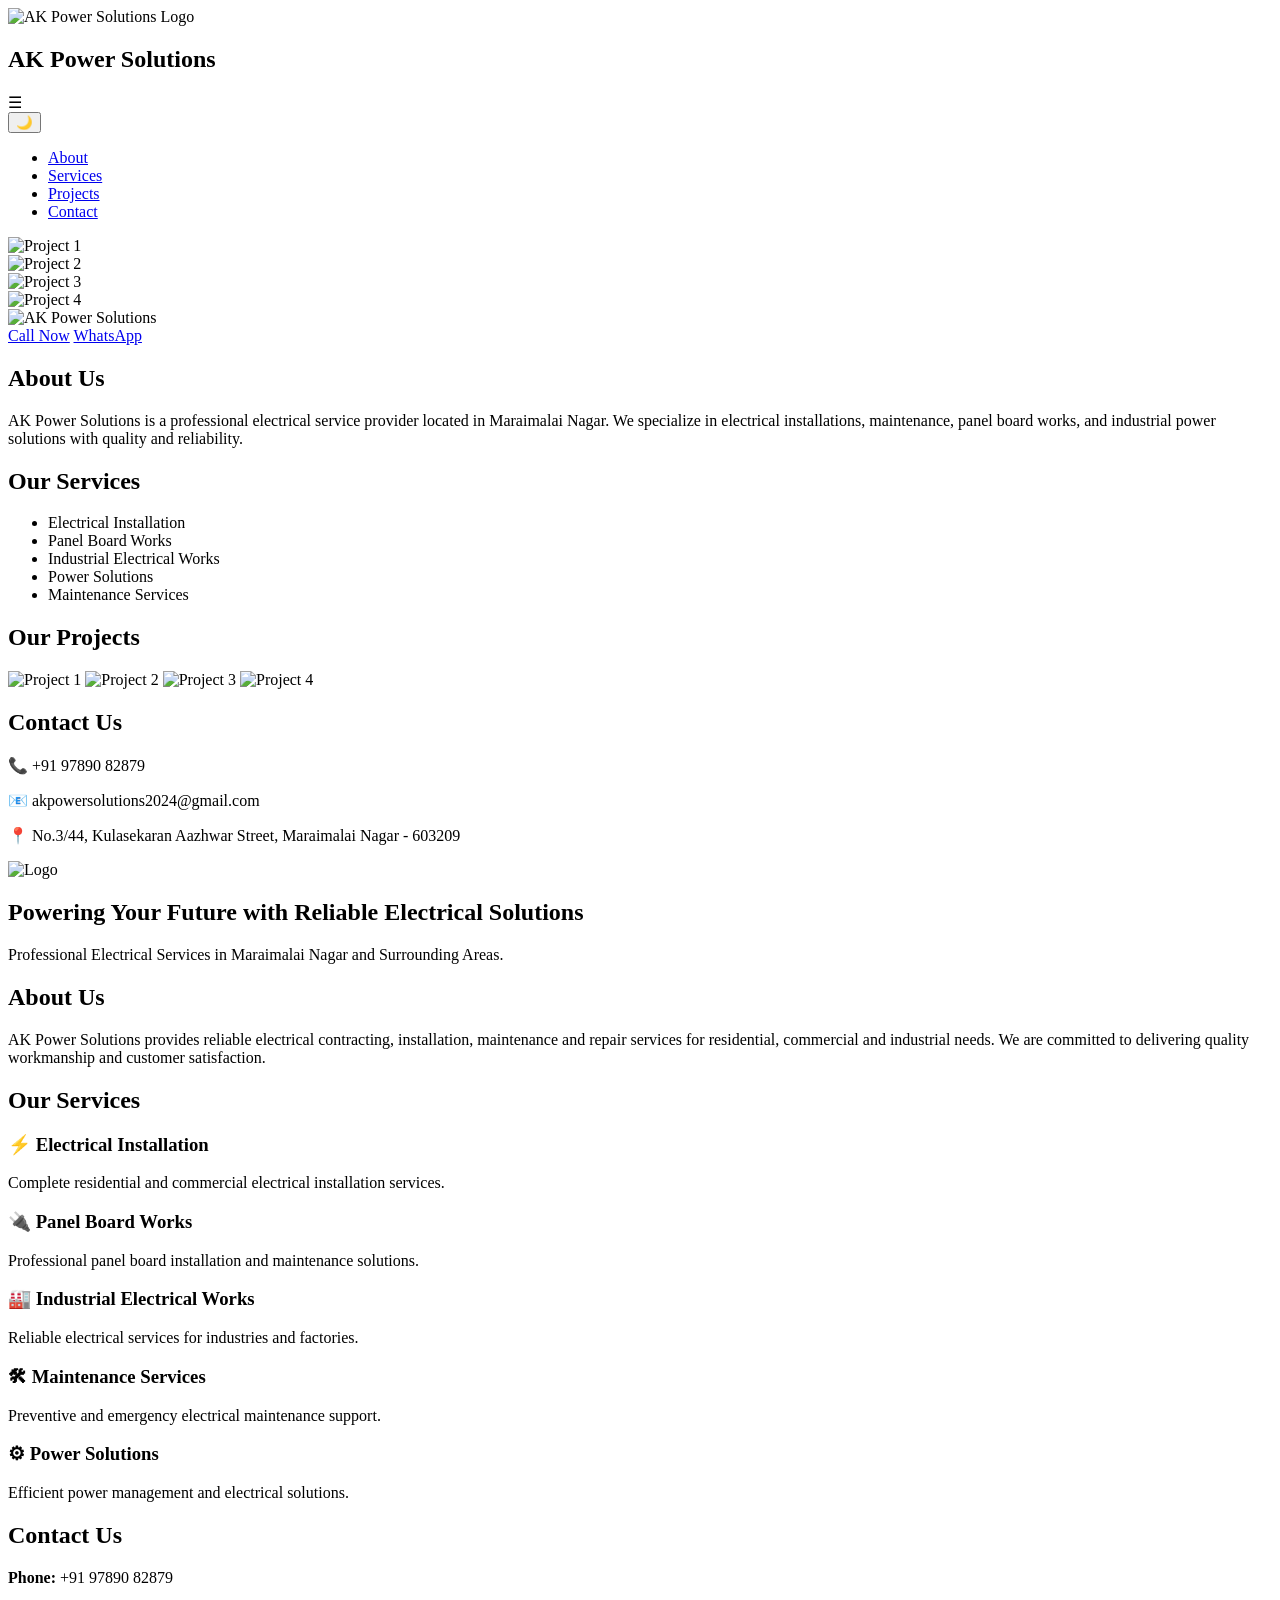
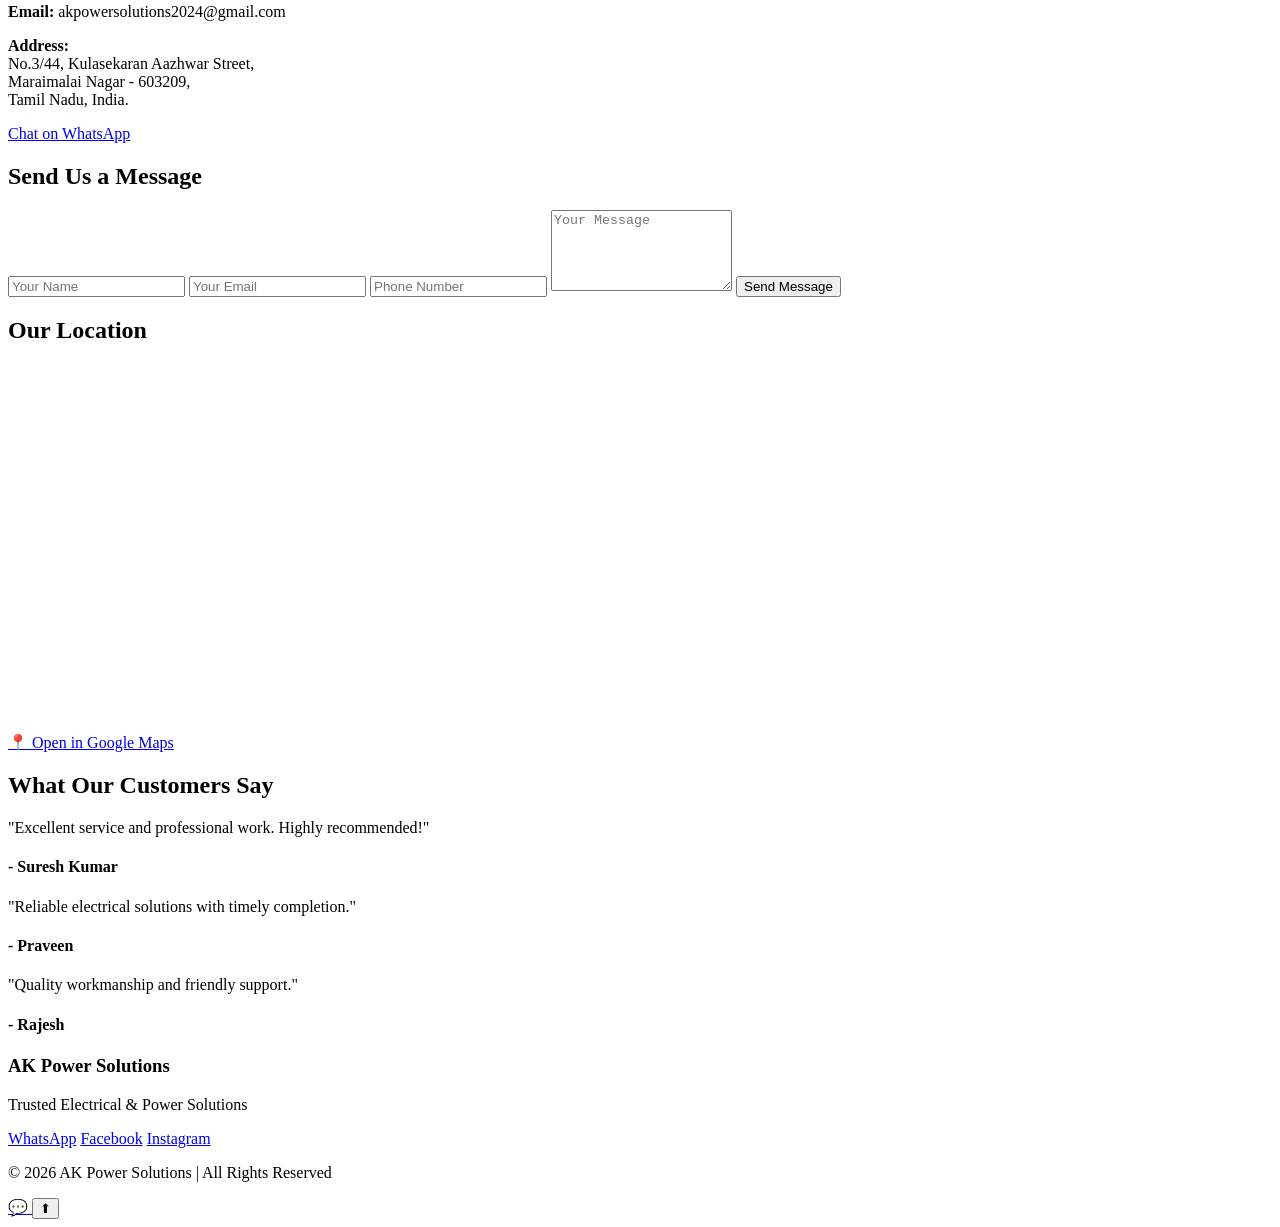
==== index.htm @ b032b279 "Add files via upload" ====
<!DOCTYPE html>
<html lang="en">
<head>
    <meta charset="UTF-8">
    <meta name="viewport" content="width=device-width, initial-scale=1.0">
    <title>AK Power Solutions</title>
    <link rel="stylesheet" href="css/style.css">
</head>
<body>

<header>
<nav class="navbar">
    <div class="logo">
        <img src="images/ak logo chat gpt.jpg" alt="AK Power Solutions Logo">
        <h2>AK Power Solutions</h2>
    </div>

    <div class="menu-toggle" onclick="toggleMenu()">
        ☰
    </div>

<button id="themeBtn" onclick="toggleTheme()">🌙</button>

    <ul class="nav-links">
        <li><a href="#about">About</a></li>
        <li><a href="#services">Services</a></li>
        <li><a href="#gallery">Projects</a></li>
        <li><a href="#contact">Contact</a></li>
    </ul>
</nav>

</header>
<section class="slider">
    <div class="slides fade">
        <img src="images/ak work pic 4.jpg" alt="Project 1">
    </div>

    <div class="slides fade">
        <img src="images/ak work pic 3.jpg" alt="Project 2">
    </div>

    <div class="slides fade">
        <img src="images/ak work pic 1.jpg" alt="Project 3">
    </div>
	
    <div class="slides fade">
        <img src="images/work 3.jpg" alt="Project 4">
    </div>
</section>

<!-- Hero Section -->
<section class="hero">
    <div class="hero-content">
	<img src="images/ak logo chat gpt small.png" class="hero-logo" alt="AK Power Solutions">
     

        <div class="hero-buttons">
            <a href="tel:+919789082879" class="btn">Call Now</a>
            <a href="https://wa.me/919789082879" class="btn btn-whatsapp">WhatsApp</a>
        </div>
    </div>
</section>

<!-- About Section -->
<section id="about">
    <h2>About Us</h2>
    <p>
        AK Power Solutions is a professional electrical service provider located in
        Maraimalai Nagar. We specialize in electrical installations, maintenance,
        panel board works, and industrial power solutions with quality and reliability.
    </p>
</section>

<!-- Services Section -->
<section id="services">
    <h2>Our Services</h2>
    <ul>
        <li>Electrical Installation</li>
        <li>Panel Board Works</li>
        <li>Industrial Electrical Works</li>
        <li>Power Solutions</li>
        <li>Maintenance Services</li>
    </ul>
</section>
<section id="gallery">
    <h2>Our Projects</h2>

    <div class="gallery-container">
        <img src="images/work1.jpg" alt="Project 1">
        <img src="images/ak work pic 1.jpg" alt="Project 2">
        <img src="images/work 3.jpg" alt="Project 3">
        <img src="images/work 2.jpg" alt="Project 4">
    </div>
</section>

<!-- Contact Section -->
<section id="contact">
    <h2>Contact Us</h2>
    <p>📞 +91 97890 82879</p>
    <p>📧 akpowersolutions2024@gmail.com</p>
    <p>📍 No.3/44, Kulasekaran Aazhwar Street, Maraimalai Nagar - 603209</p>
</section>
<section id="home" class="hero">
    <img src="images/ak logo chat gpt small.png" alt="Logo">
    <h1>Powering Your Future with Reliable Electrical Solutions</h1>
    <p>Professional Electrical Services in Maraimalai Nagar and Surrounding Areas.</p>
</section>

<section id="about">
    <h2>About Us</h2>
    <p>
        AK Power Solutions provides reliable electrical contracting, installation,
        maintenance and repair services for residential, commercial and industrial needs.
        We are committed to delivering quality workmanship and customer satisfaction.
    </p>
</section>

<section id="services">
    <h2>Our Services</h2>

    <div class="service-container">

        <div class="service-card">
            <h3>⚡ Electrical Installation</h3>
            <p>Complete residential and commercial electrical installation services.</p>
        </div>

        <div class="service-card">
            <h3>🔌 Panel Board Works</h3>
            <p>Professional panel board installation and maintenance solutions.</p>
        </div>

        <div class="service-card">
            <h3>🏭 Industrial Electrical Works</h3>
            <p>Reliable electrical services for industries and factories.</p>
        </div>

        <div class="service-card">
            <h3>🛠 Maintenance Services</h3>
            <p>Preventive and emergency electrical maintenance support.</p>
        </div>

        <div class="service-card">
            <h3>⚙ Power Solutions</h3>
            <p>Efficient power management and electrical solutions.</p>
        </div>

    </div>
</section>

<section id="contact">
    <h2>Contact Us</h2>

    <p><strong>Phone:</strong> +91 97890 82879</p>
    <p><strong>Email:</strong> akpowersolutions2024@gmail.com</p>
    <p><strong>Address:</strong><br>
        No.3/44, Kulasekaran Aazhwar Street,<br>
        Maraimalai Nagar - 603209,<br>
        Tamil Nadu, India.
    </p>

    <a class="whatsapp"
       href="https://wa.me/919789082879"
       target="_blank">
        Chat on WhatsApp
    </a>
	
</section>
<!-- Contact Form -->
<section id="message">
    <h2>Send Us a Message</h2>

    <form class="contact-form">
        <input type="text" placeholder="Your Name" required>
        <input type="email" placeholder="Your Email">
        <input type="tel" placeholder="Phone Number">
        <textarea placeholder="Your Message" rows="5"></textarea>
        <button type="submit">Send Message</button>
    </form>
</section>

<!-- Google Map -->
<section id="location">
    <h2>Our Location</h2>

    <iframe
        src="https://www.google.com/maps?q=AK%20Power%20Solutions%20Maraimalai%20Nagar&output=embed"
        width="100%"
        height="350"
        style="border:0;"
        allowfullscreen=""
        loading="lazy">
    </iframe>

    <p>
        <a href="https://maps.app.goo.gl/WEVHHeFkLwWEsLcM6?g_st=awb" target="_blank">
            📍 Open in Google Maps
        </a>
    </p>
</section>
<!-- Testimonials -->
<section id="testimonials">
    <h2>What Our Customers Say</h2>

    <div class="testimonial-container">

        <div class="testimonial-card">
            <p>"Excellent service and professional work. Highly recommended!"</p>
            <h4>- Suresh Kumar</h4>
        </div>

        <div class="testimonial-card">
            <p>"Reliable electrical solutions with timely completion."</p>
            <h4>- Praveen</h4>
        </div>

        <div class="testimonial-card">
            <p>"Quality workmanship and friendly support."</p>
            <h4>- Rajesh</h4>
        </div>

    </div>
</section>
<footer>
    <h3>AK Power Solutions</h3>
    <p>Trusted Electrical & Power Solutions</p>

    <div class="social-links">
        <a href="https://wa.me/919789082879">WhatsApp</a>
        <a href="#">Facebook</a>
        <a href="#">Instagram</a>
    </div>

    <p>© 2026 AK Power Solutions | All Rights Reserved</p>
</footer>

<!-- WhatsApp Floating Button -->
<a href="https://wa.me/919789082879" class="whatsapp-float" target="_blank">
    💬
</a>

<!-- Back to Top Button -->
<button id="topBtn" onclick="topFunction()">⬆</button>

<script src="js/script.js"></script>

</body>
</html>
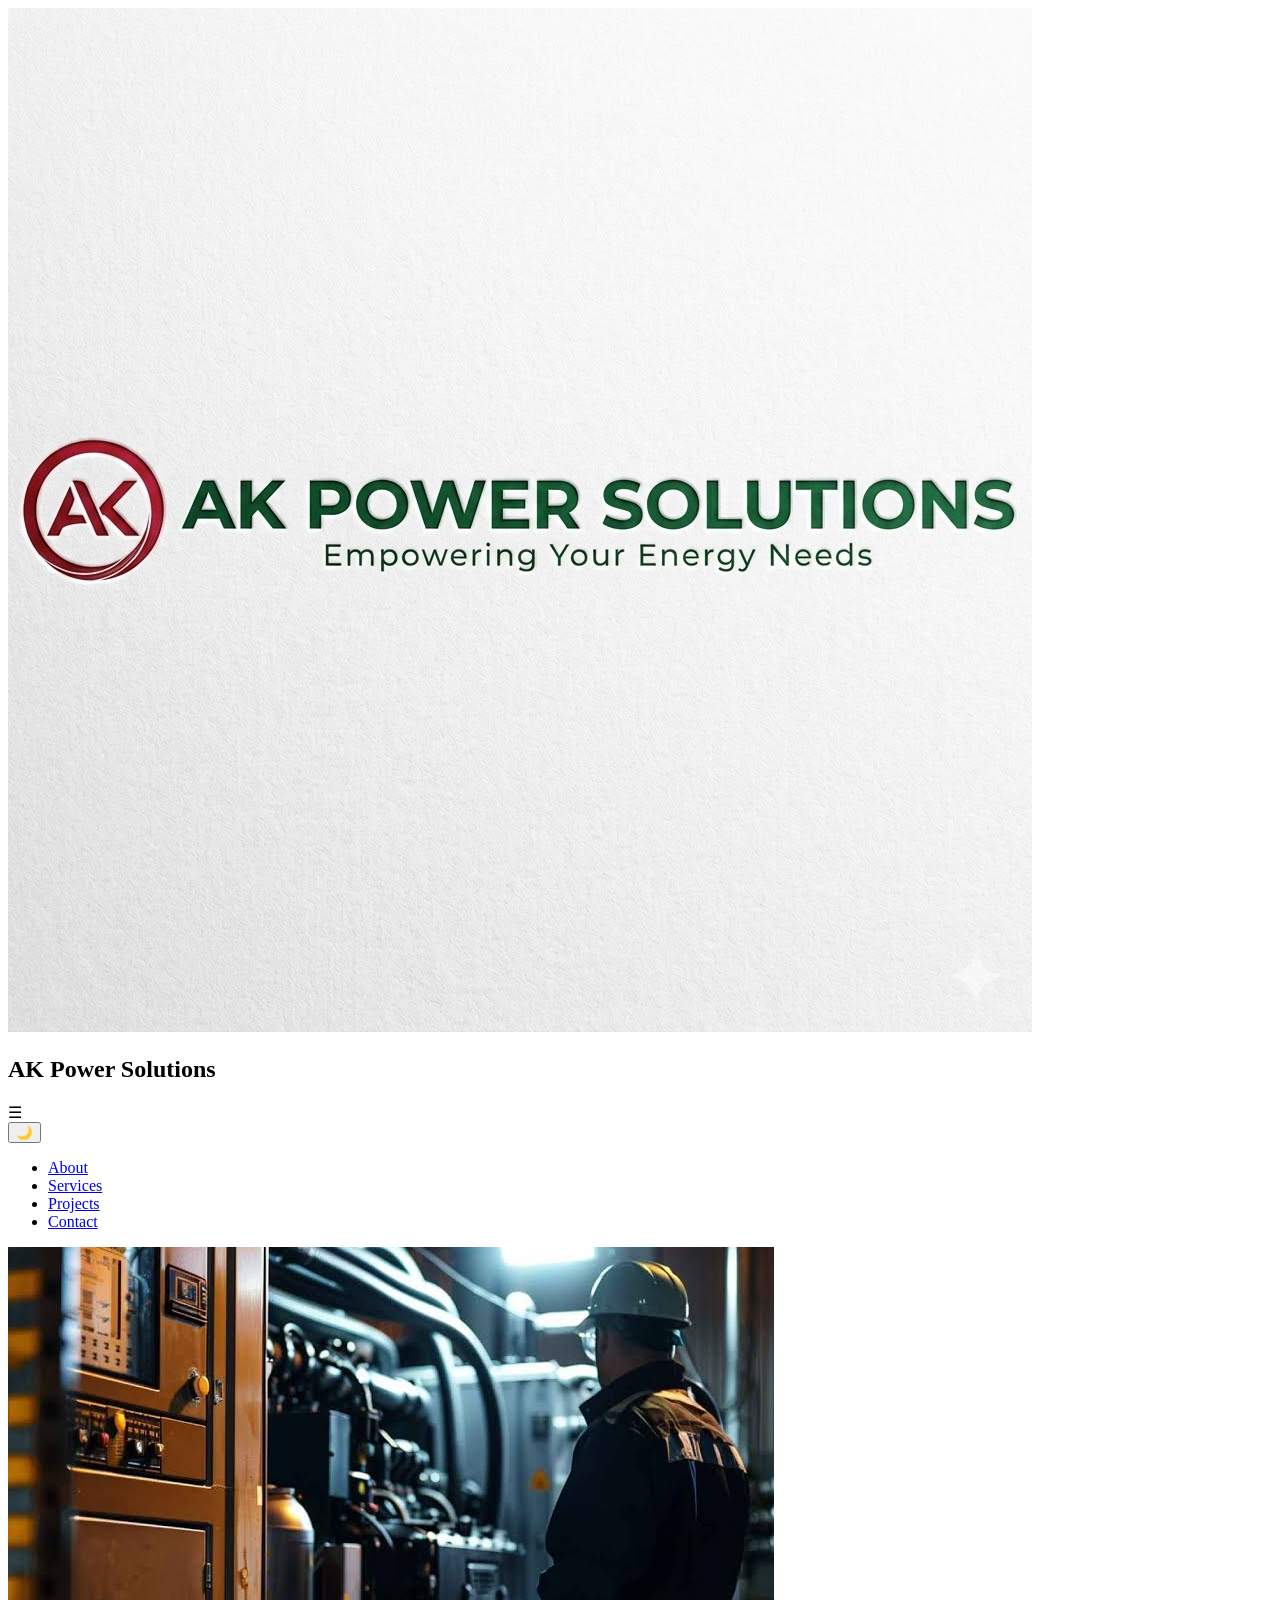
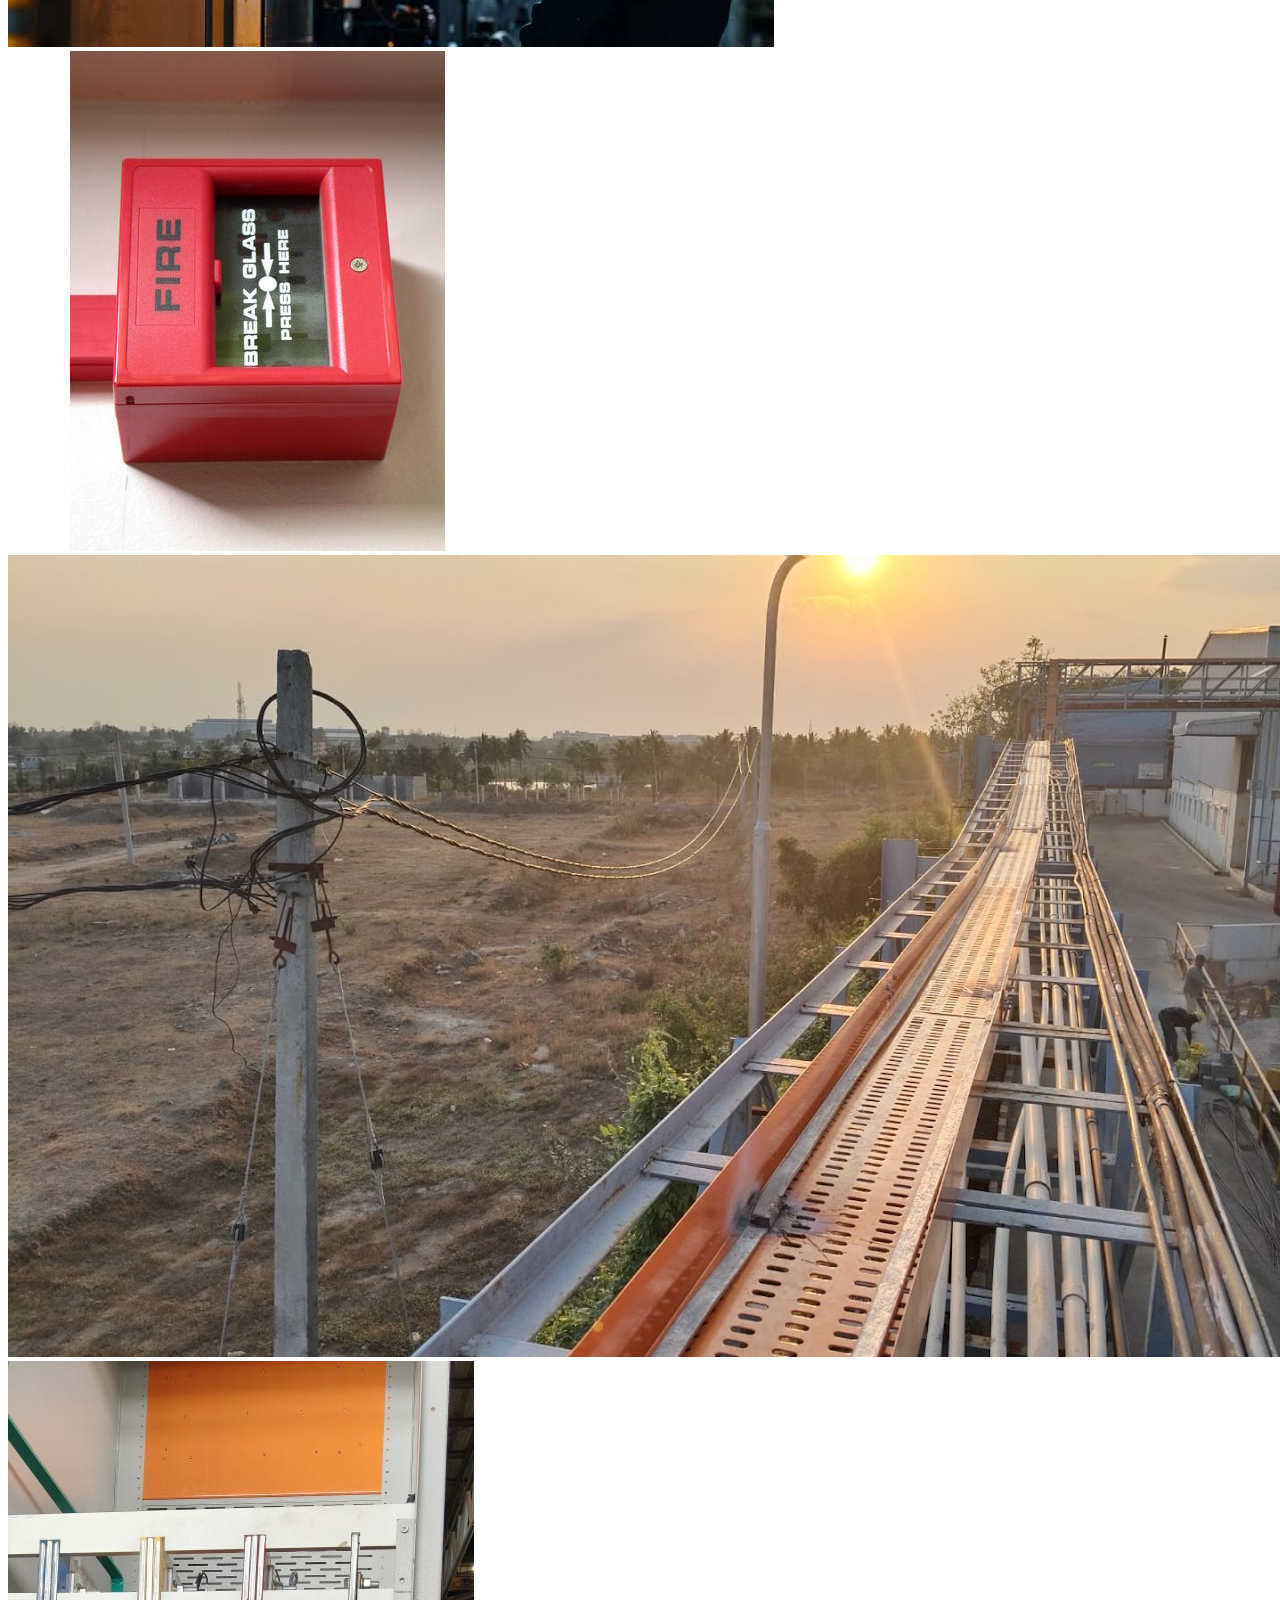
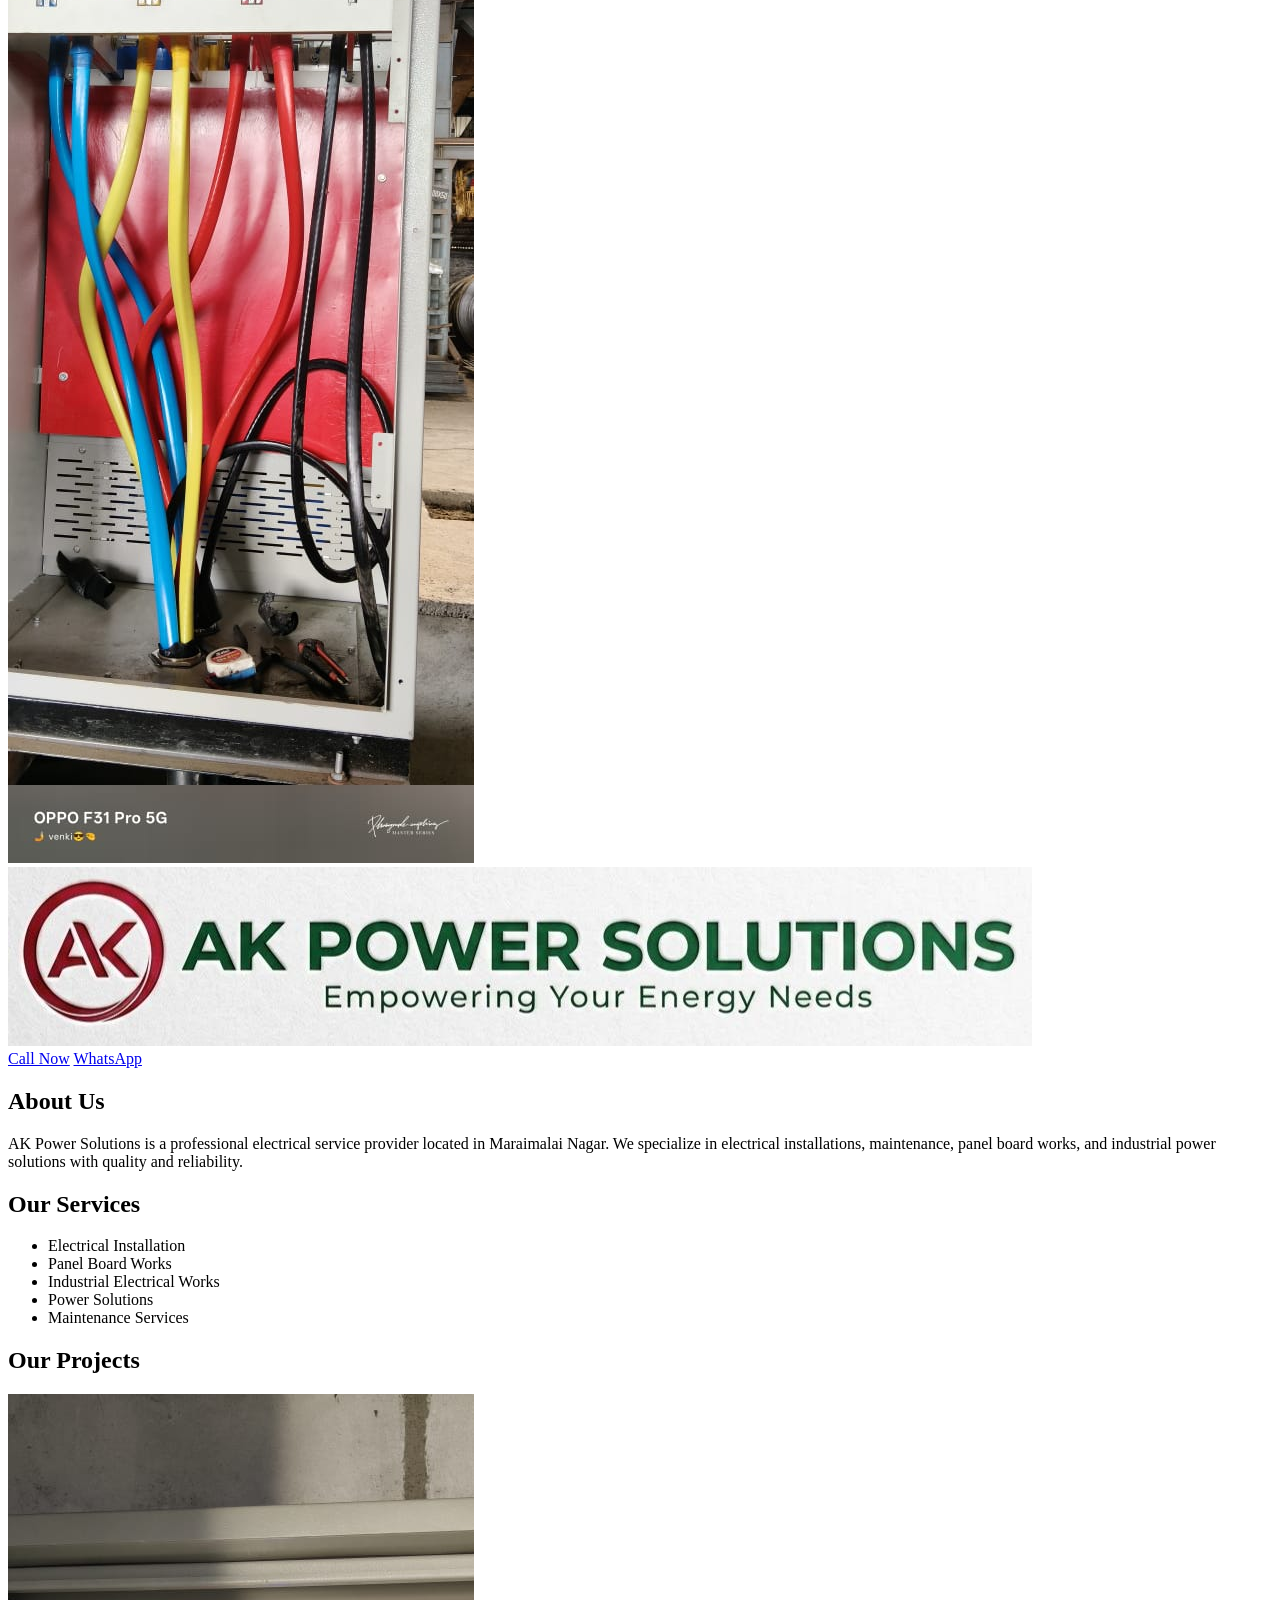
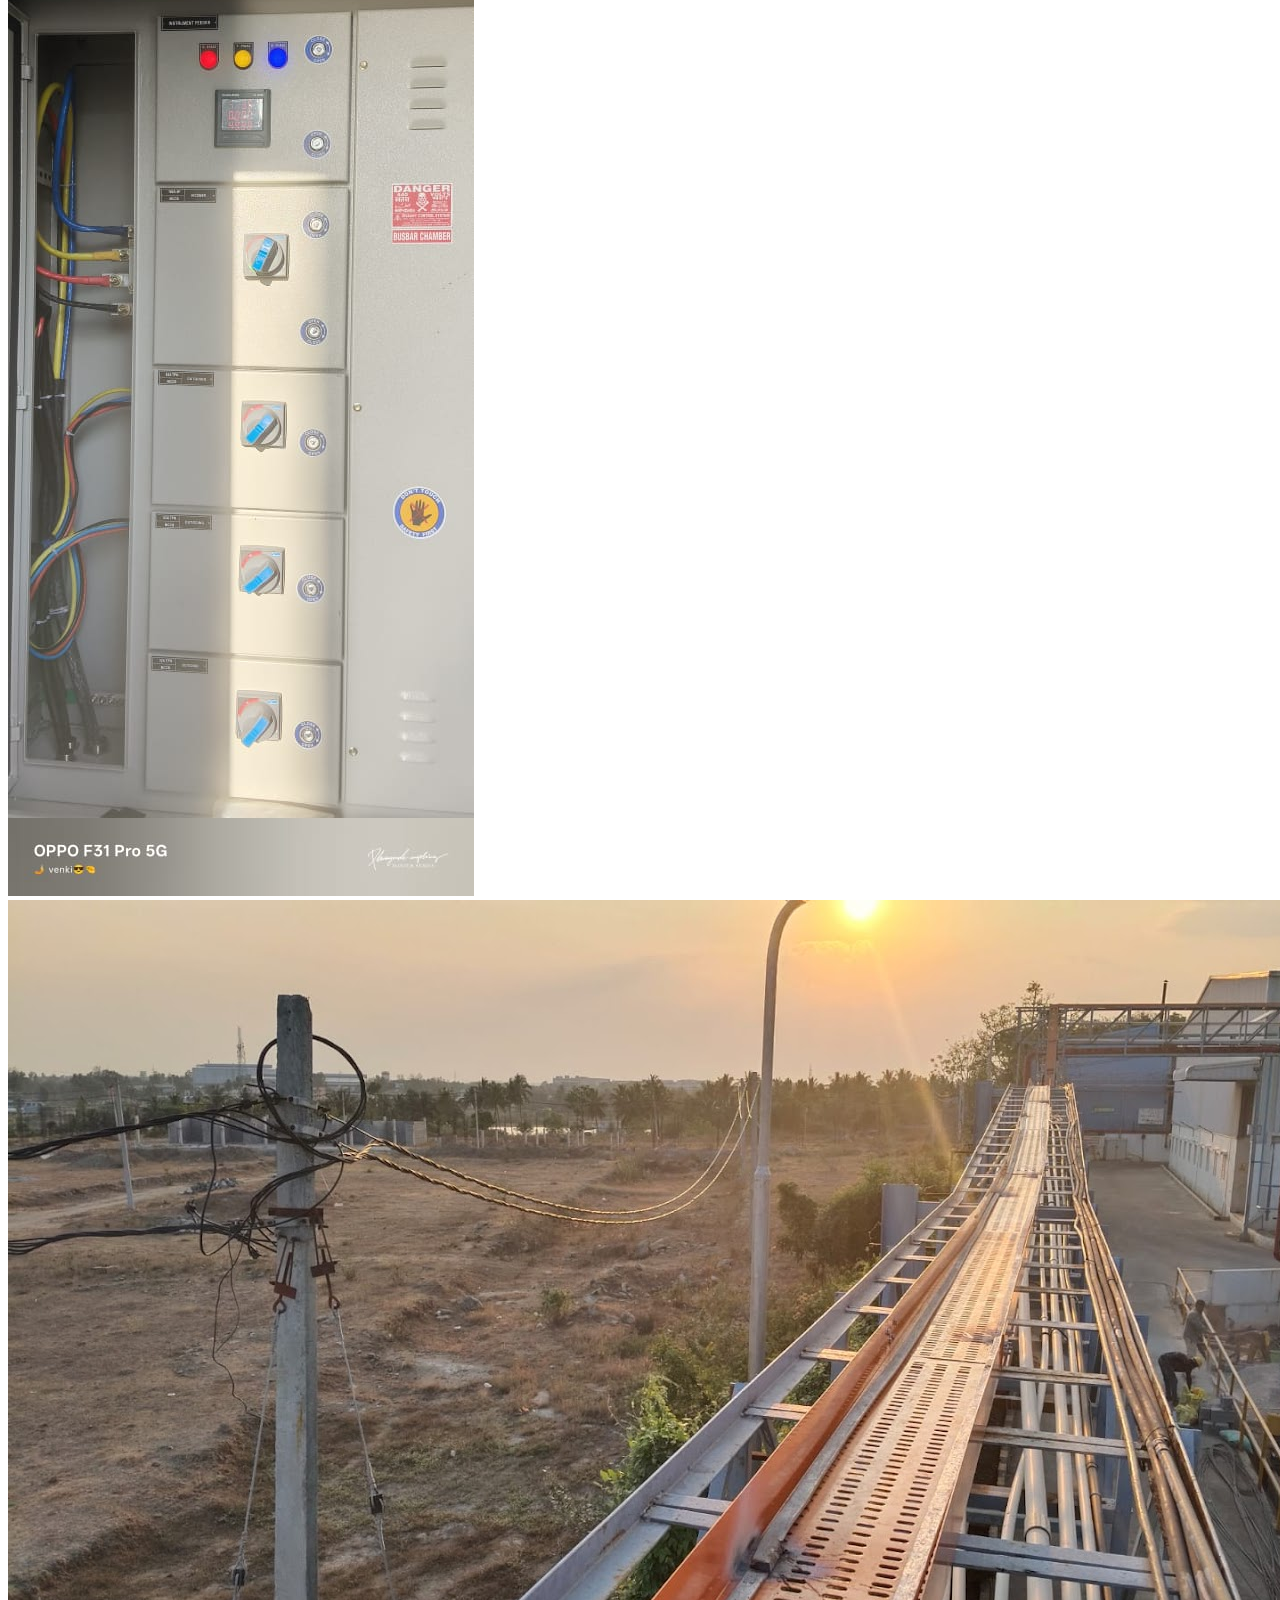
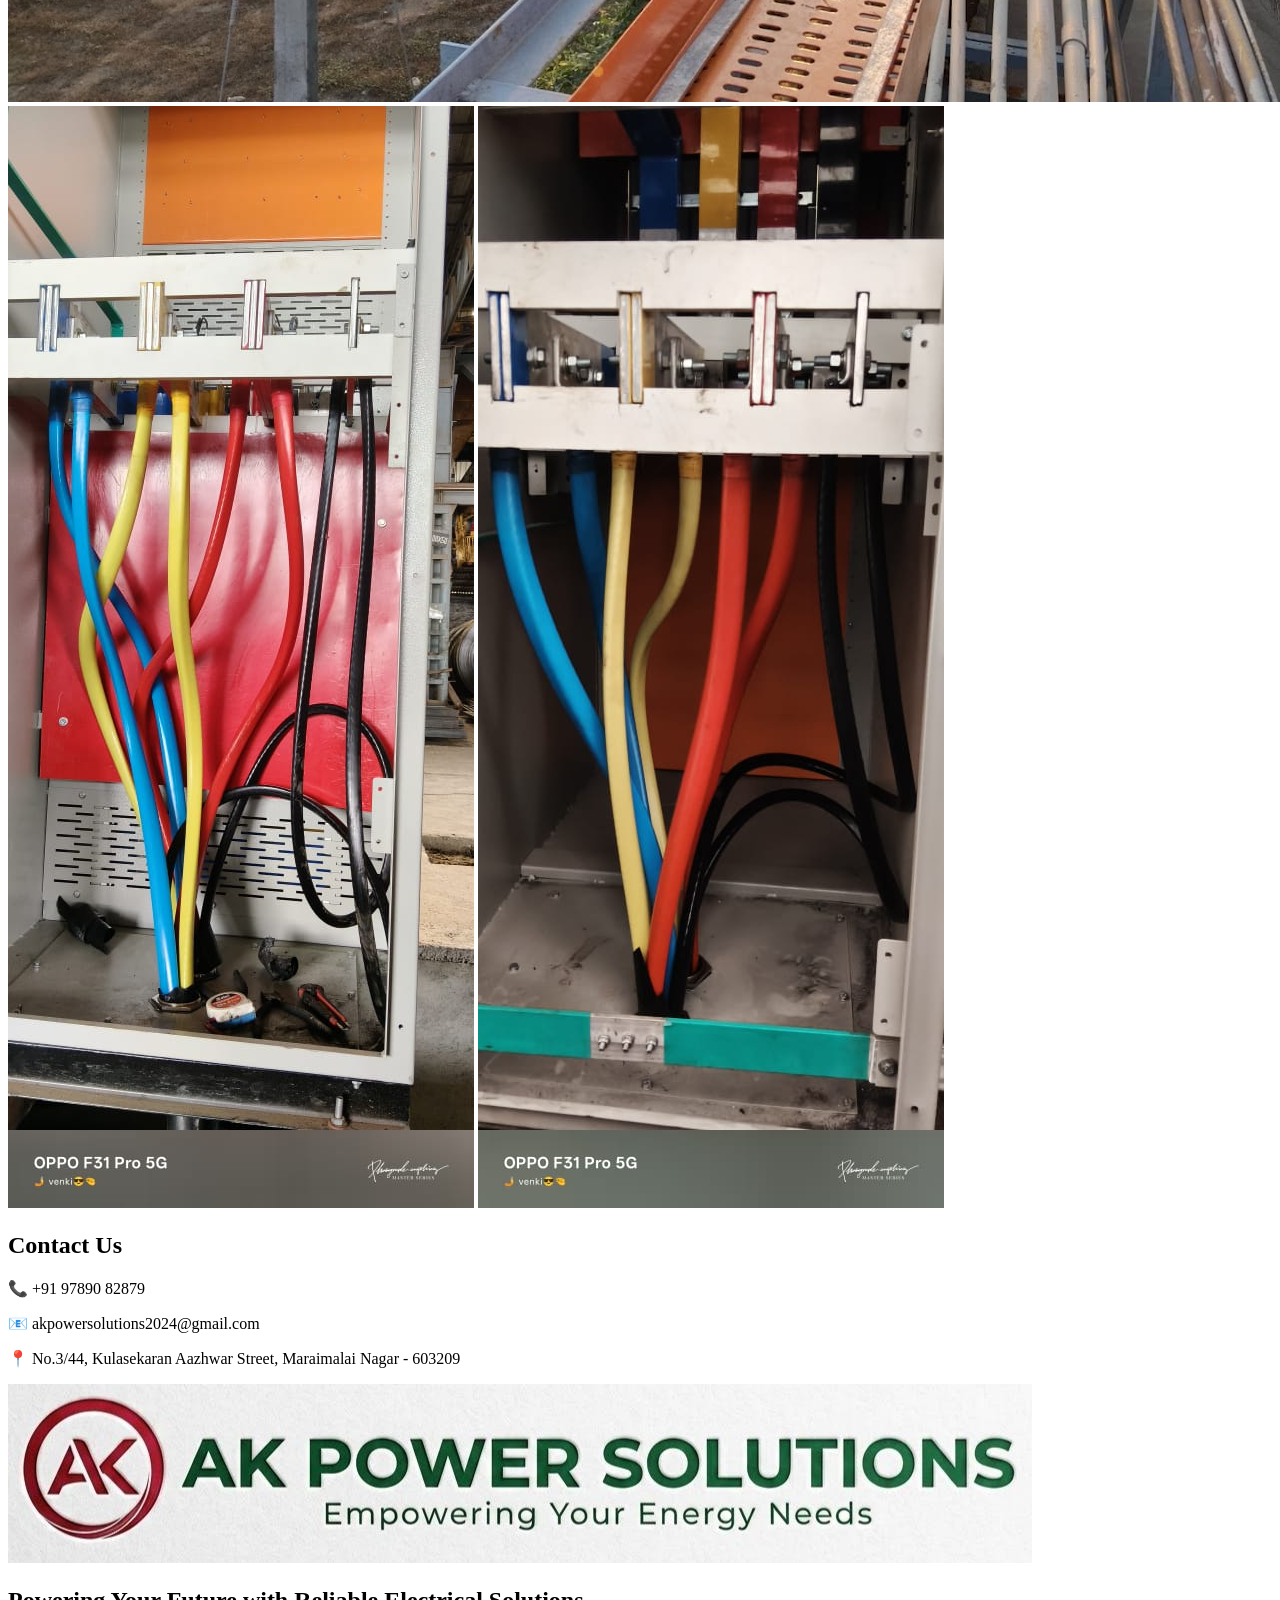
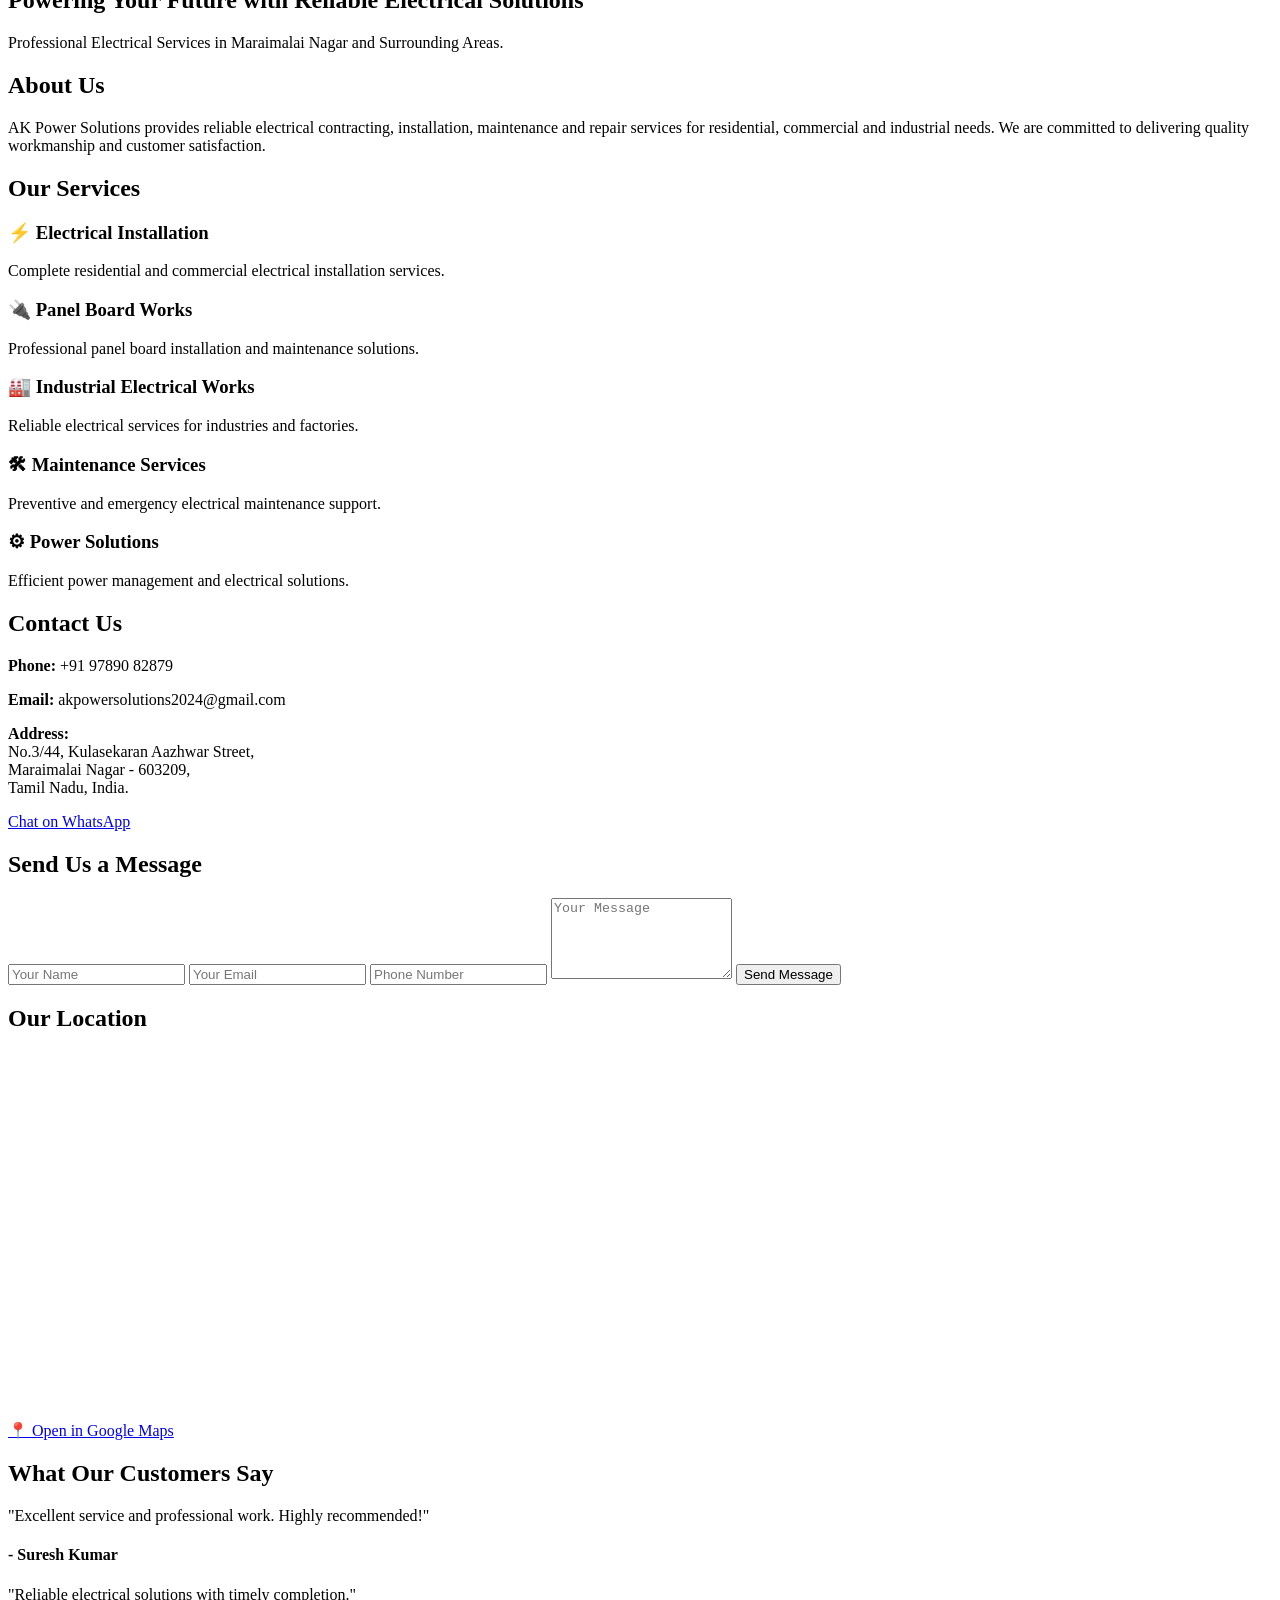
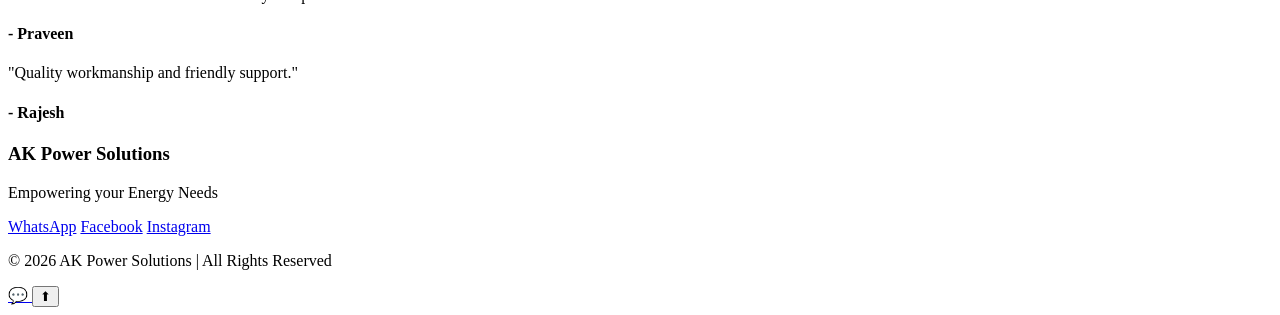
==== commit 251eeab3: "Update index.htm" ====
--- a/index.htm
+++ b/index.htm
@@ -11,7 +11,7 @@
 <header>
 <nav class="navbar">
     <div class="logo">
-        <img src="images/ak logo chat gpt.jpg" alt="AK Power Solutions Logo">
+        <img src="ak logo chat gpt.jpg" alt="AK Power Solutions Logo">
         <h2>AK Power Solutions</h2>
     </div>
 
@@ -32,26 +32,26 @@
 </header>
 <section class="slider">
     <div class="slides fade">
-        <img src="images/ak work pic 4.jpg" alt="Project 1">
-    </div>
-
-    <div class="slides fade">
-        <img src="images/ak work pic 3.jpg" alt="Project 2">
-    </div>
-
-    <div class="slides fade">
-        <img src="images/ak work pic 1.jpg" alt="Project 3">
+        <img src="ak work pic 4.jpg" alt="Project 1">
+    </div>
+
+    <div class="slides fade">
+        <img src="ak work pic 3.jpg" alt="Project 2">
+    </div>
+
+    <div class="slides fade">
+        <img src="ak work pic 1.jpg" alt="Project 3">
     </div>
 	
     <div class="slides fade">
-        <img src="images/work 3.jpg" alt="Project 4">
+        <img src="work 3.jpg" alt="Project 4">
     </div>
 </section>
 
 <!-- Hero Section -->
 <section class="hero">
     <div class="hero-content">
-	<img src="images/ak logo chat gpt small.png" class="hero-logo" alt="AK Power Solutions">
+	<img src="ak logo chat gpt small.png" class="hero-logo" alt="AK Power Solutions">
      
 
         <div class="hero-buttons">
@@ -86,10 +86,10 @@
     <h2>Our Projects</h2>
 
     <div class="gallery-container">
-        <img src="images/work1.jpg" alt="Project 1">
-        <img src="images/ak work pic 1.jpg" alt="Project 2">
-        <img src="images/work 3.jpg" alt="Project 3">
-        <img src="images/work 2.jpg" alt="Project 4">
+        <img src="work1.jpg" alt="Project 1">
+        <img src="ak work pic 1.jpg" alt="Project 2">
+        <img src="work 3.jpg" alt="Project 3">
+        <img src="work 2.jpg" alt="Project 4">
     </div>
 </section>
 
@@ -101,7 +101,7 @@
     <p>📍 No.3/44, Kulasekaran Aazhwar Street, Maraimalai Nagar - 603209</p>
 </section>
 <section id="home" class="hero">
-    <img src="images/ak logo chat gpt small.png" alt="Logo">
+    <img src="ak logo chat gpt small.png" alt="Logo">
     <h1>Powering Your Future with Reliable Electrical Solutions</h1>
     <p>Professional Electrical Services in Maraimalai Nagar and Surrounding Areas.</p>
 </section>
@@ -223,7 +223,7 @@
 </section>
 <footer>
     <h3>AK Power Solutions</h3>
-    <p>Trusted Electrical & Power Solutions</p>
+    <p>Empowering your Energy Needs</p>
 
     <div class="social-links">
         <a href="https://wa.me/919789082879">WhatsApp</a>
@@ -245,4 +245,4 @@
 <script src="js/script.js"></script>
 
 </body>
-</html>+</html>
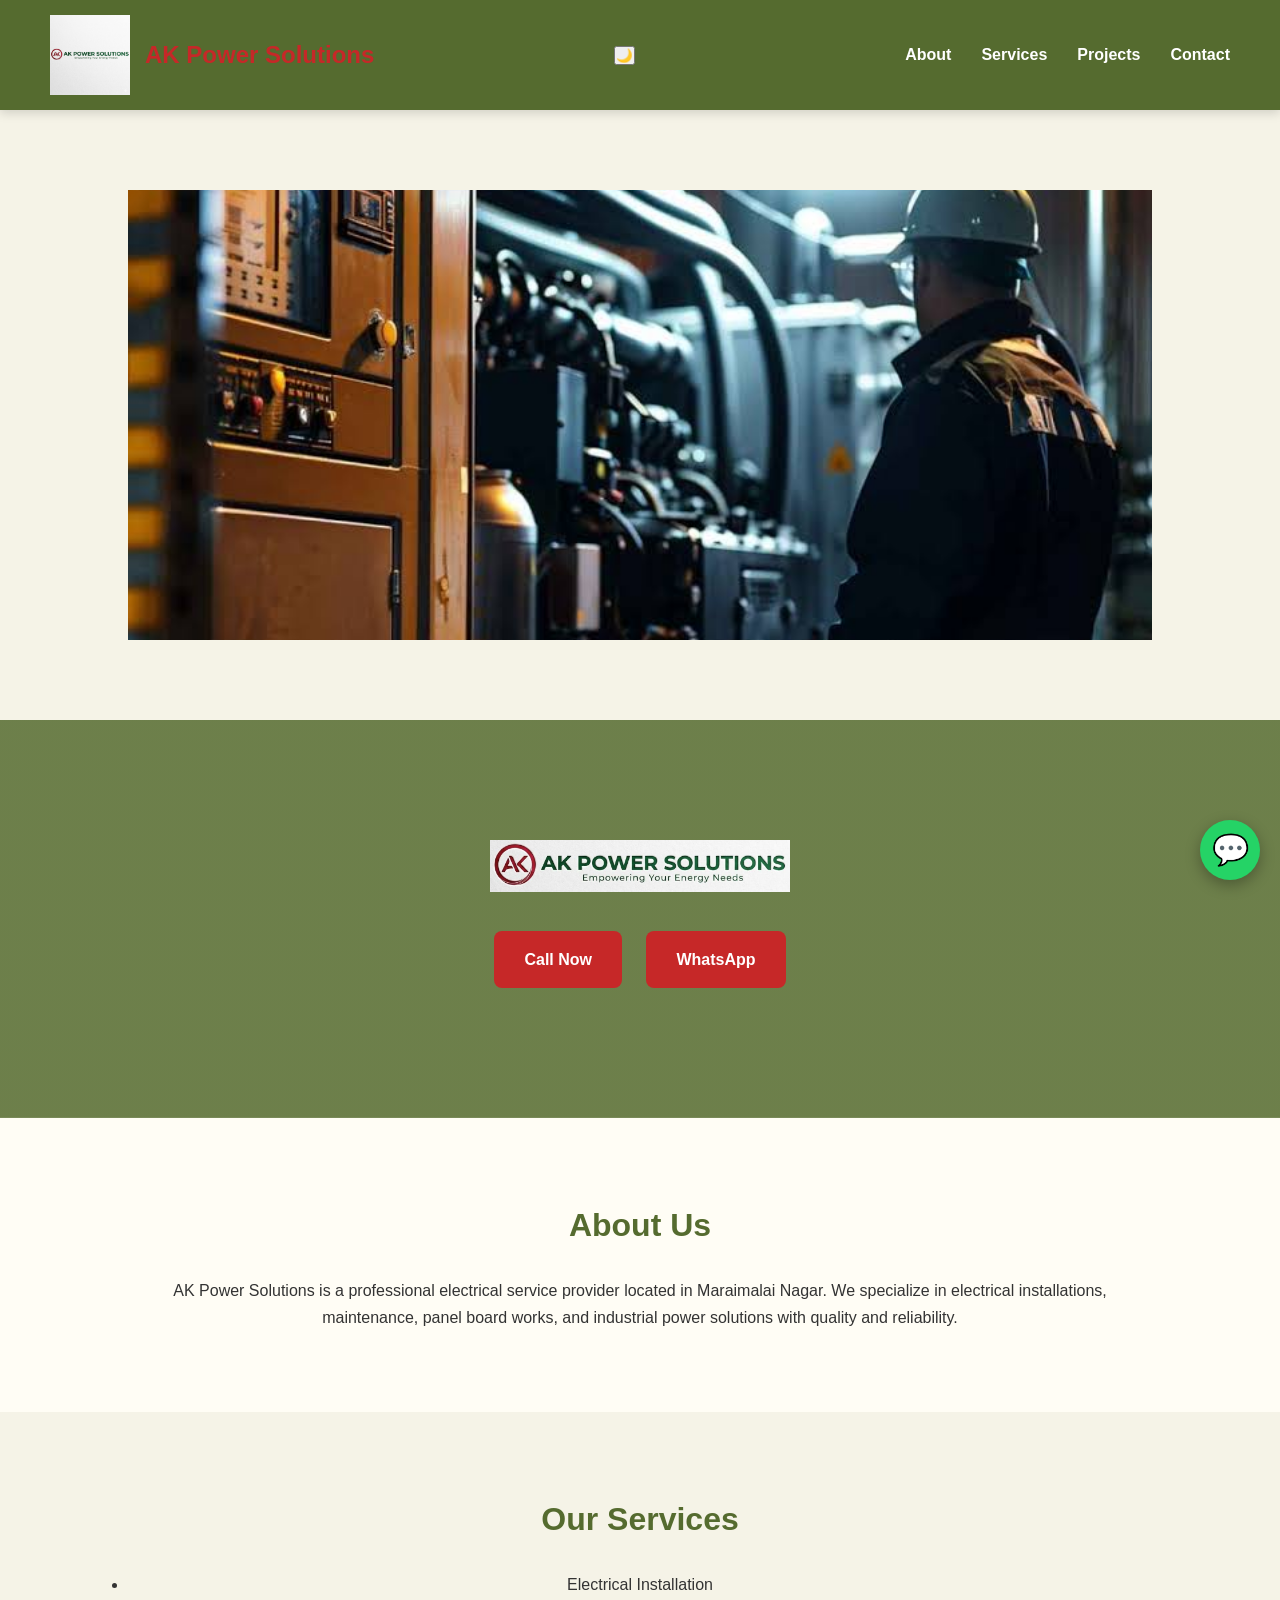
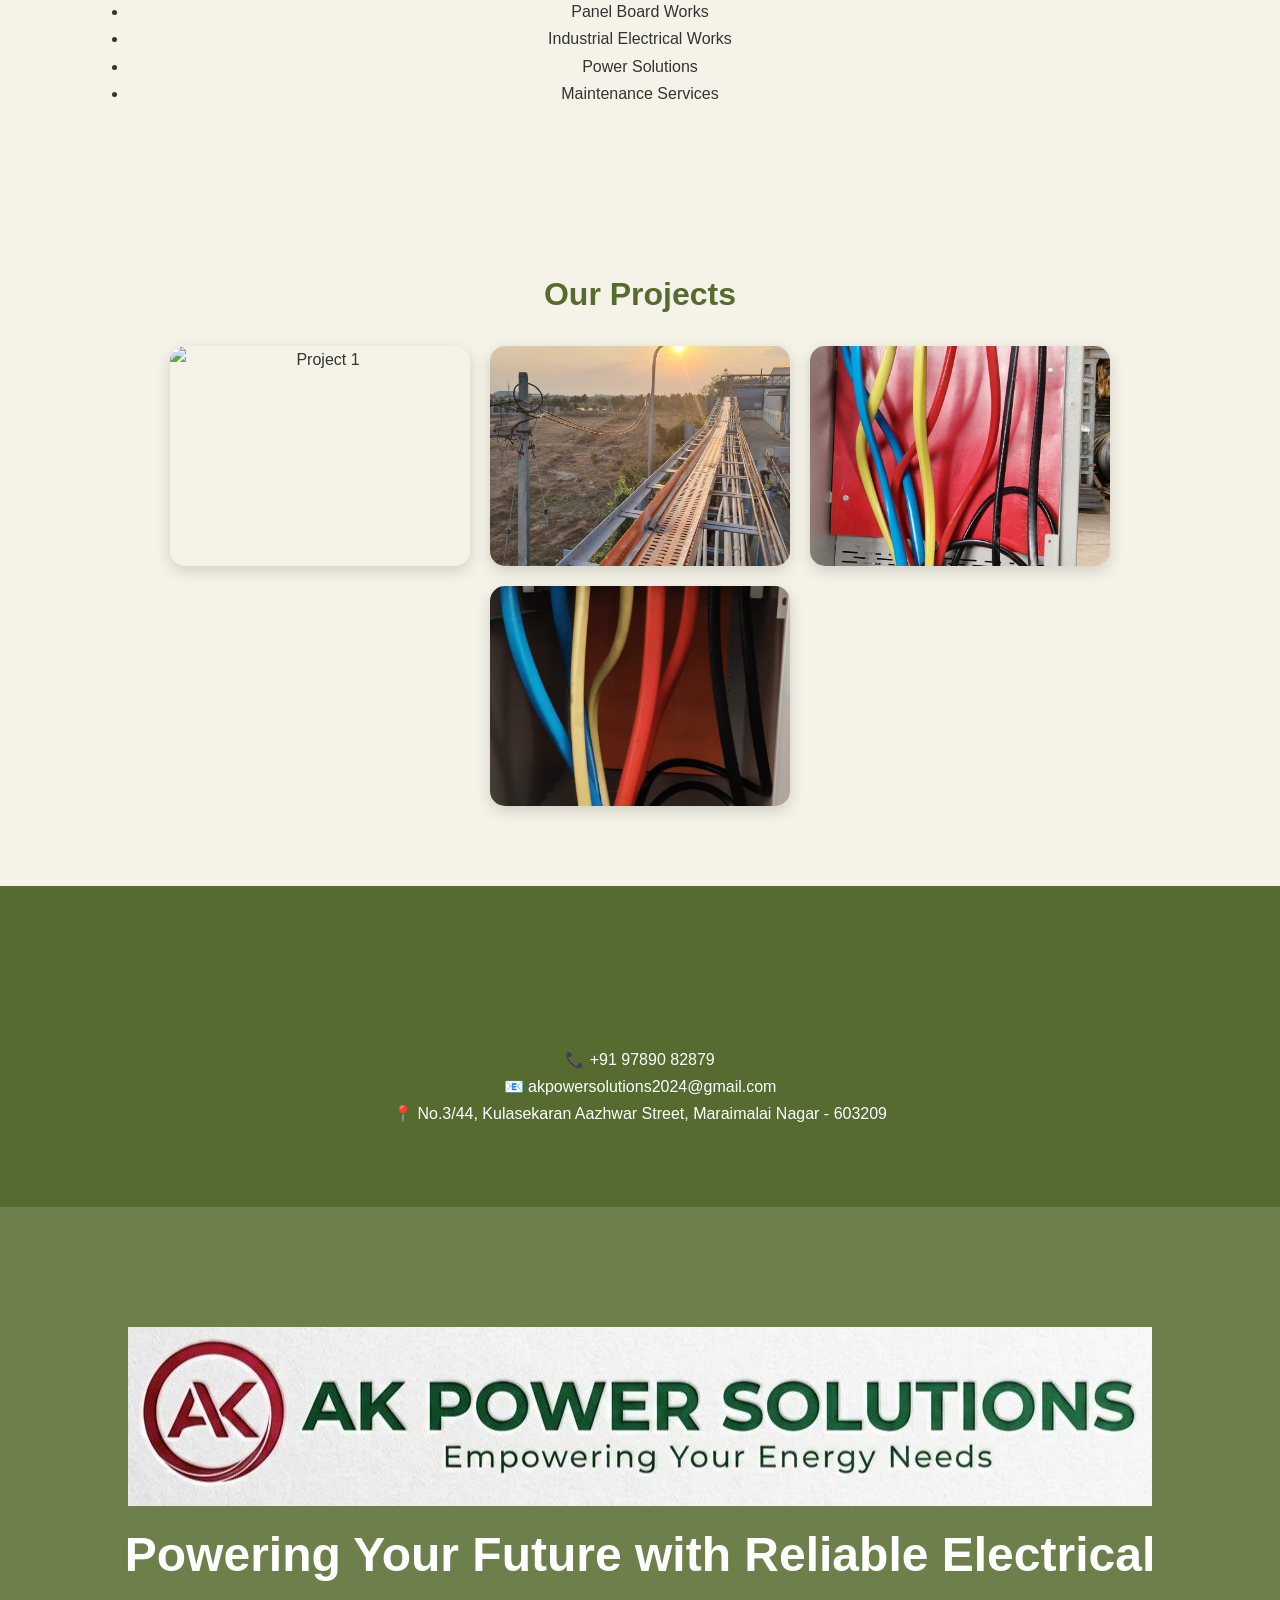
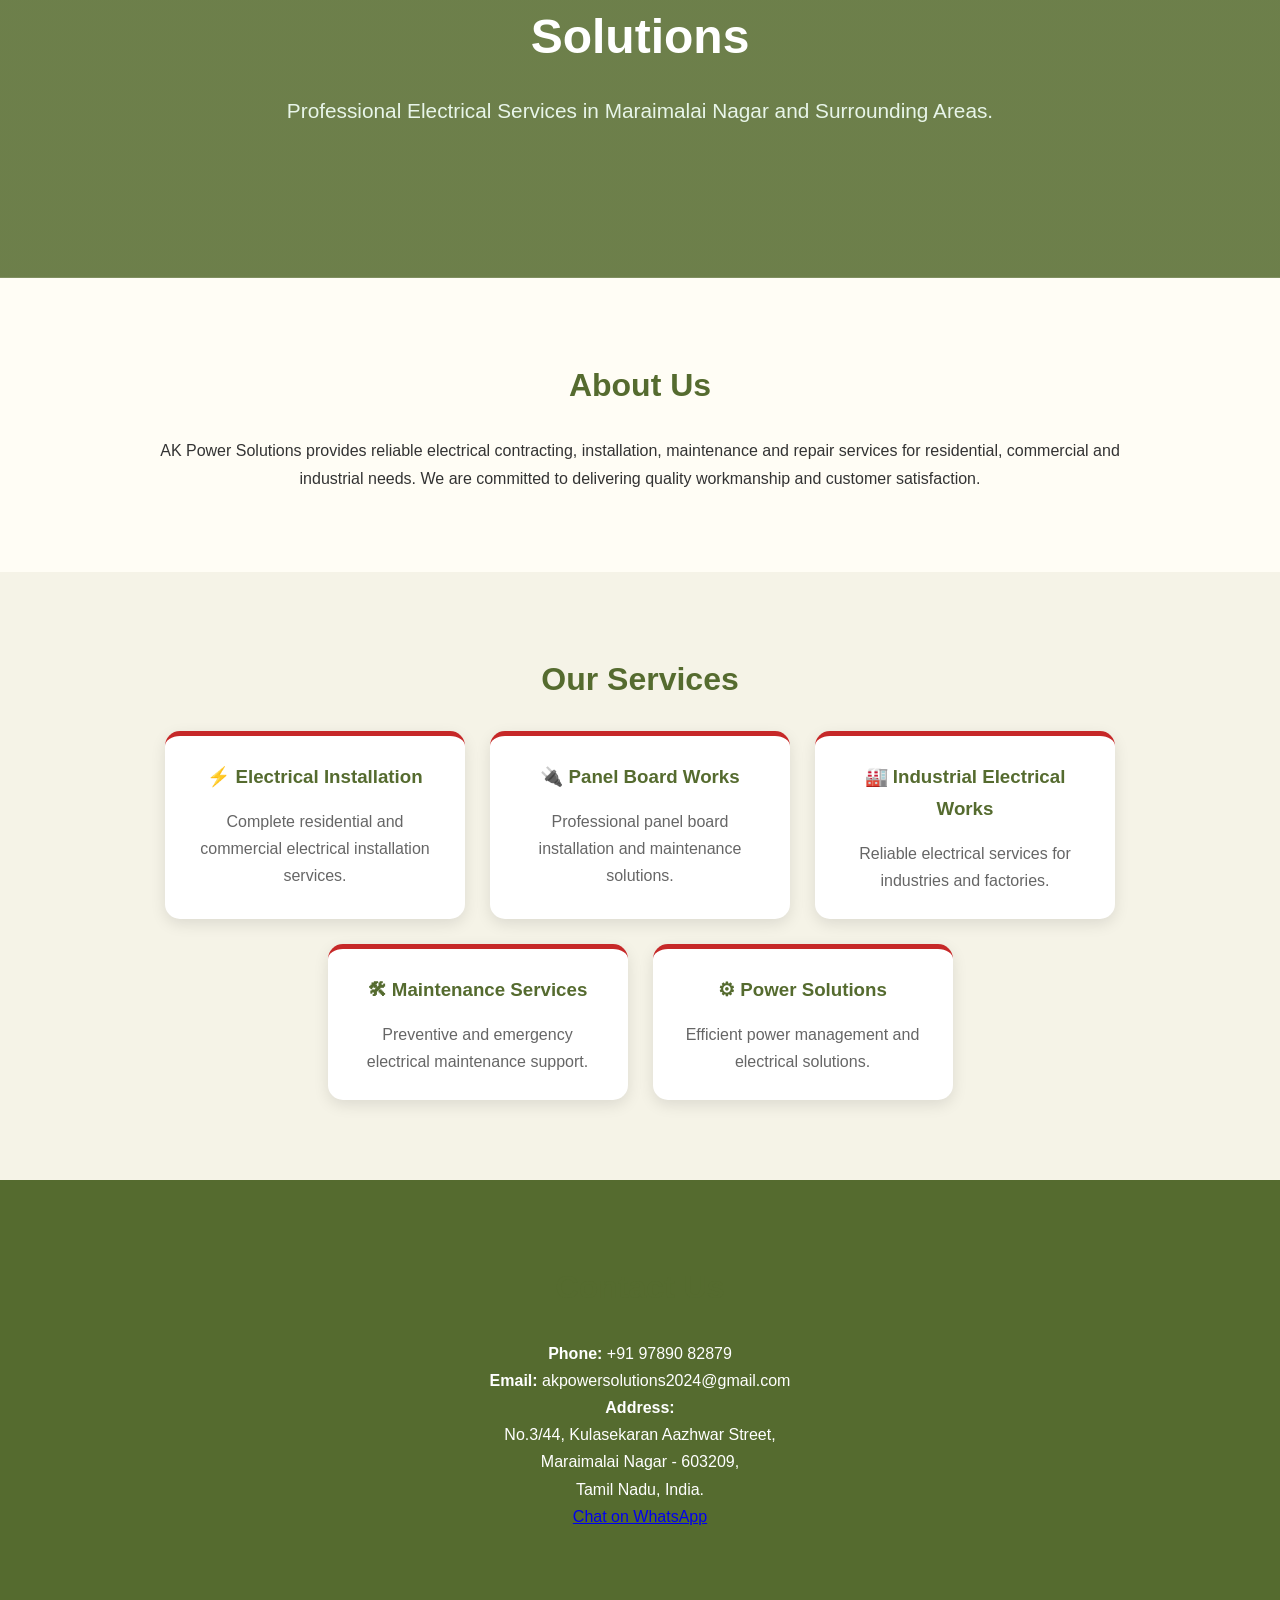
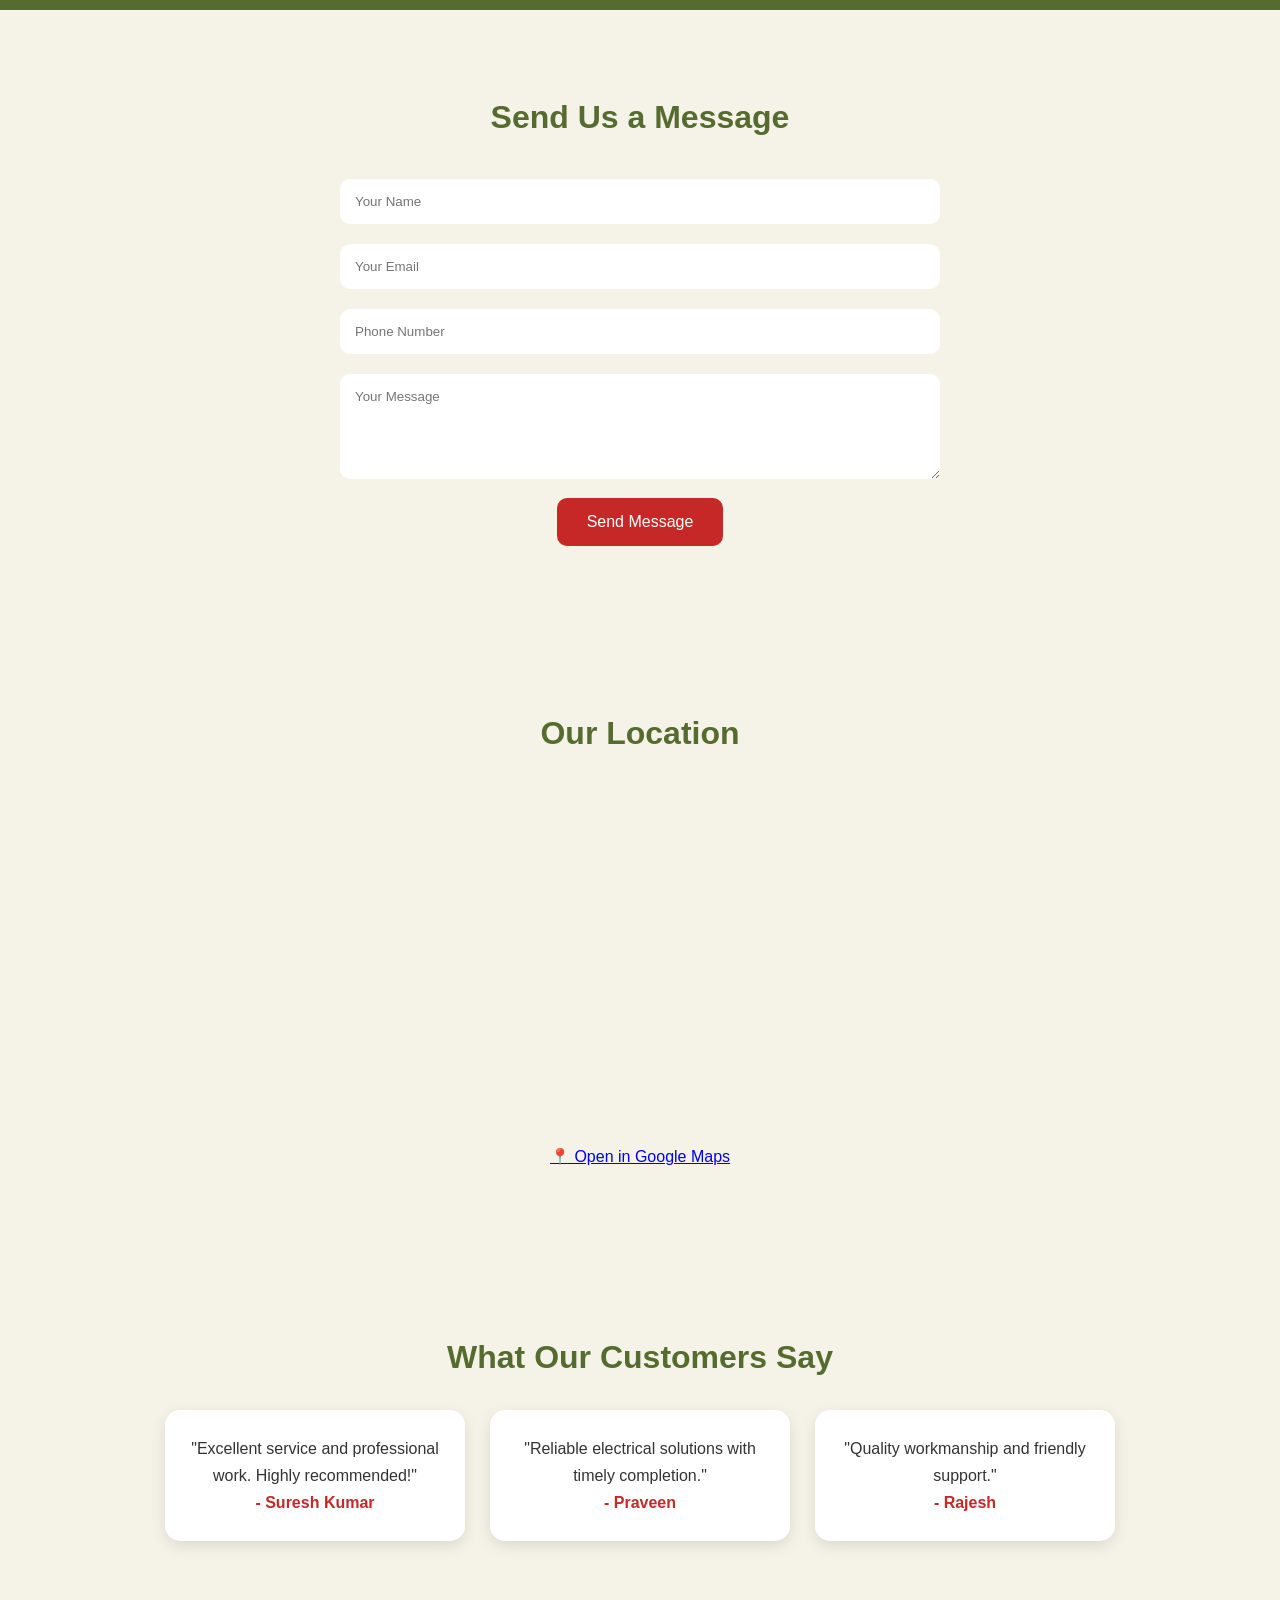
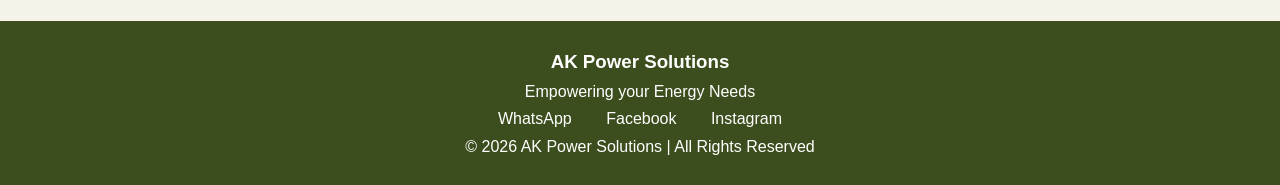
==== commit b363a194: "Update index.htm" ====
--- a/index.htm
+++ b/index.htm
@@ -4,7 +4,7 @@
     <meta charset="UTF-8">
     <meta name="viewport" content="width=device-width, initial-scale=1.0">
     <title>AK Power Solutions</title>
-    <link rel="stylesheet" href="css/style.css">
+    <link rel="stylesheet" href="style.css">
 </head>
 <body>
 
@@ -242,7 +242,7 @@
 <!-- Back to Top Button -->
 <button id="topBtn" onclick="topFunction()">⬆</button>
 
-<script src="js/script.js"></script>
+<script src="script.js"></script>
 
 </body>
 </html>
--- a/style.css
+++ b/style.css
@@ -0,0 +1,414 @@
+/* ==========================
+   AK POWER SOLUTIONS
+   Professional Style Sheet
+========================== */
+
+*{
+    margin:0;
+    padding:0;
+    box-sizing:border-box;
+    font-family:Arial, sans-serif;
+    scroll-behavior:smooth;
+}
+
+body{
+    background:#F5F3E7;
+    color:#333;
+    line-height:1.7;
+}
+
+/* Header */
+header{
+    background:#556B2F;
+    color:white;
+    padding:15px 50px;
+    position:sticky;
+    top:0;
+    z-index:1000;
+    box-shadow:0 3px 10px rgba(0,0,0,0.15);
+}
+
+nav{
+    display:flex;
+    justify-content:space-between;
+    align-items:center;
+}
+
+.logo{
+    display:flex;
+    align-items:center;
+}
+
+.logo img{
+    width:80px;
+    height:80px;
+    object-fit:contain;
+    margin-right:15px;
+}
+
+.logo h2{
+    color:#C62828;
+}
+
+.nav-links{
+    display:flex;
+    list-style:none;
+}
+
+.nav-links li{
+    margin-left:30px;
+}
+
+.nav-links a{
+    text-decoration:none;
+    color:white;
+    font-weight:bold;
+    transition:.3s;
+}
+
+.nav-links a:hover{
+    color:#FFD54F;
+}
+
+/* Hero Section */
+.hero{
+    background:
+    linear-gradient(rgba(85,107,47,.85), rgba(85,107,47,.85)),
+    url('../images/background.jpg');
+    background-size:cover;
+    background-position:center;
+    text-align:center;
+    color:white;
+    padding:120px 20px;
+}
+
+.hero-logo{
+    width:300px;
+    max-width:90%;
+    margin-bottom:20px;
+}
+
+.hero h1{
+    font-size:3rem;
+    color:#FFFFFF;
+    margin-bottom:15px;
+}
+
+.hero p{
+    font-size:1.3rem;
+    color:#E8F5E9;
+    margin-bottom:30px;
+}
+
+.hero-buttons .btn{
+    display:inline-block;
+    padding:15px 30px;
+    background:#C62828;
+    color:white;
+    text-decoration:none;
+    border-radius:8px;
+    margin:10px;
+    font-weight:bold;
+    transition:.3s;
+}
+
+.hero-buttons .btn:hover{
+    background:#8E0000;
+}
+
+.btn-whatsapp{
+    background:#25D366;
+}
+
+.btn-whatsapp:hover{
+    background:#1ebc57;
+}
+
+/* Sections */
+section{
+    padding:80px 10%;
+    text-align:center;
+}
+
+section h2{
+    color:#556B2F;
+    margin-bottom:25px;
+    font-size:2rem;
+}
+
+/* Service Cards */
+.service-container{
+    display:flex;
+    flex-wrap:wrap;
+    justify-content:center;
+    gap:25px;
+}
+
+.service-card{
+    width:300px;
+    background:white;
+    padding:25px;
+    border-radius:15px;
+    border-top:5px solid #C62828;
+    box-shadow:0 5px 15px rgba(0,0,0,.1);
+    transition:.3s;
+}
+
+.service-card:hover{
+    transform:translateY(-10px);
+}
+
+.service-card h3{
+    color:#556B2F;
+    margin-bottom:15px;
+}
+
+.service-card p{
+    color:#666;
+}
+
+/* About */
+#about{
+    background:#FFFDF5;
+}
+
+/* Gallery */
+.gallery-container{
+    display:flex;
+    flex-wrap:wrap;
+    justify-content:center;
+    gap:20px;
+}
+
+.gallery-container img{
+    width:300px;
+    height:220px;
+    object-fit:cover;
+    border-radius:15px;
+    box-shadow:0 5px 15px rgba(0,0,0,.15);
+    transition:.3s;
+}
+
+.gallery-container img:hover{
+    transform:scale(1.05);
+}
+
+/* Testimonials */
+.testimonial-container{
+    display:flex;
+    flex-wrap:wrap;
+    justify-content:center;
+    gap:25px;
+}
+
+.testimonial-card{
+    width:300px;
+    background:white;
+    padding:25px;
+    border-radius:15px;
+    box-shadow:0 5px 15px rgba(0,0,0,.1);
+}
+
+.testimonial-card h4{
+    color:#C62828;
+}
+
+/* Contact Section */
+#contact{
+    background:#556B2F;
+    color:white;
+}
+
+.contact-form{
+    max-width:600px;
+    margin:auto;
+}
+
+.contact-form input,
+.contact-form textarea{
+    width:100%;
+    padding:15px;
+    margin:10px 0;
+    border:none;
+    border-radius:10px;
+}
+
+.contact-form button{
+    background:#C62828;
+    color:white;
+    border:none;
+    padding:15px 30px;
+    border-radius:10px;
+    cursor:pointer;
+    font-size:16px;
+    transition:.3s;
+}
+
+.contact-form button:hover{
+    background:#8E0000;
+}
+
+iframe{
+    border-radius:15px;
+}
+
+/* Footer */
+footer{
+    background:#3D4E1E;
+    color:white;
+    text-align:center;
+    padding:25px;
+}
+
+.social-links a{
+    color:white;
+    text-decoration:none;
+    margin:0 15px;
+}
+
+/* WhatsApp Floating Button */
+.whatsapp-float{
+    position:fixed;
+    bottom:20px;
+    right:20px;
+    width:60px;
+    height:60px;
+    background:#25D366;
+    color:white;
+    border-radius:50%;
+    text-align:center;
+    line-height:60px;
+    font-size:30px;
+    text-decoration:none;
+    box-shadow:0 5px 15px rgba(0,0,0,.3);
+}
+
+.whatsapp-float:hover{
+    background:#1ebc57;
+}
+
+/* Back To Top */
+#topBtn{
+    position:fixed;
+    bottom:95px;
+    right:20px;
+    width:50px;
+    height:50px;
+    border:none;
+    border-radius:50%;
+    background:#C62828;
+    color:white;
+    font-size:20px;
+    cursor:pointer;
+}
+
+/* Slider */
+.slider{
+    max-width:100%;
+    overflow:hidden;
+}
+
+.slides img{
+    width:100%;
+    height:450px;
+    object-fit:cover;
+}
+
+/* Scroll Animation */
+.hidden{
+    opacity:0;
+    transform:translateY(40px);
+    transition:1s;
+}
+
+.show{
+    opacity:1;
+    transform:translateY(0);
+}
+
+/* Dark Mode */
+.dark-mode{
+    background:#1f1f1f;
+    color:white;
+}
+
+.dark-mode section{
+    background:#1f1f1f;
+}
+
+.dark-mode h2,
+.dark-mode h3,
+.dark-mode p{
+    color:white;
+}
+
+/* Mobile Menu */
+.menu-toggle{
+    display:none;
+    font-size:30px;
+    color:white;
+    cursor:pointer;
+}
+
+@media(max-width:768px){
+
+    nav{
+        flex-direction:column;
+    }
+
+    .menu-toggle{
+        display:block;
+    }
+
+    .nav-links{
+        display:none;
+        flex-direction:column;
+        width:100%;
+        background:#556B2F;
+        text-align:center;
+    }
+
+    .nav-links.active{
+        display:flex;
+    }
+
+    .nav-links li{
+        margin:20px 0;
+    }
+
+    .hero h1{
+        font-size:2rem;
+    }
+
+    .hero-logo{
+        width:200px;
+    }
+
+    section{
+        padding:60px 5%;
+    }
+}
+/* Dark Mode */
+.dark-mode{
+    background:#121212;
+    color:white;
+}
+
+.dark-mode section{
+    background:#121212;
+}
+
+.dark-mode .service-card,
+.dark-mode .card,
+.dark-mode footer{
+    background:#1b4332;
+    color:white;
+}
+
+.dark-mode h1,
+.dark-mode h2,
+.dark-mode h3,
+.dark-mode p,
+.dark-mode a{
+    color:white;
+}
